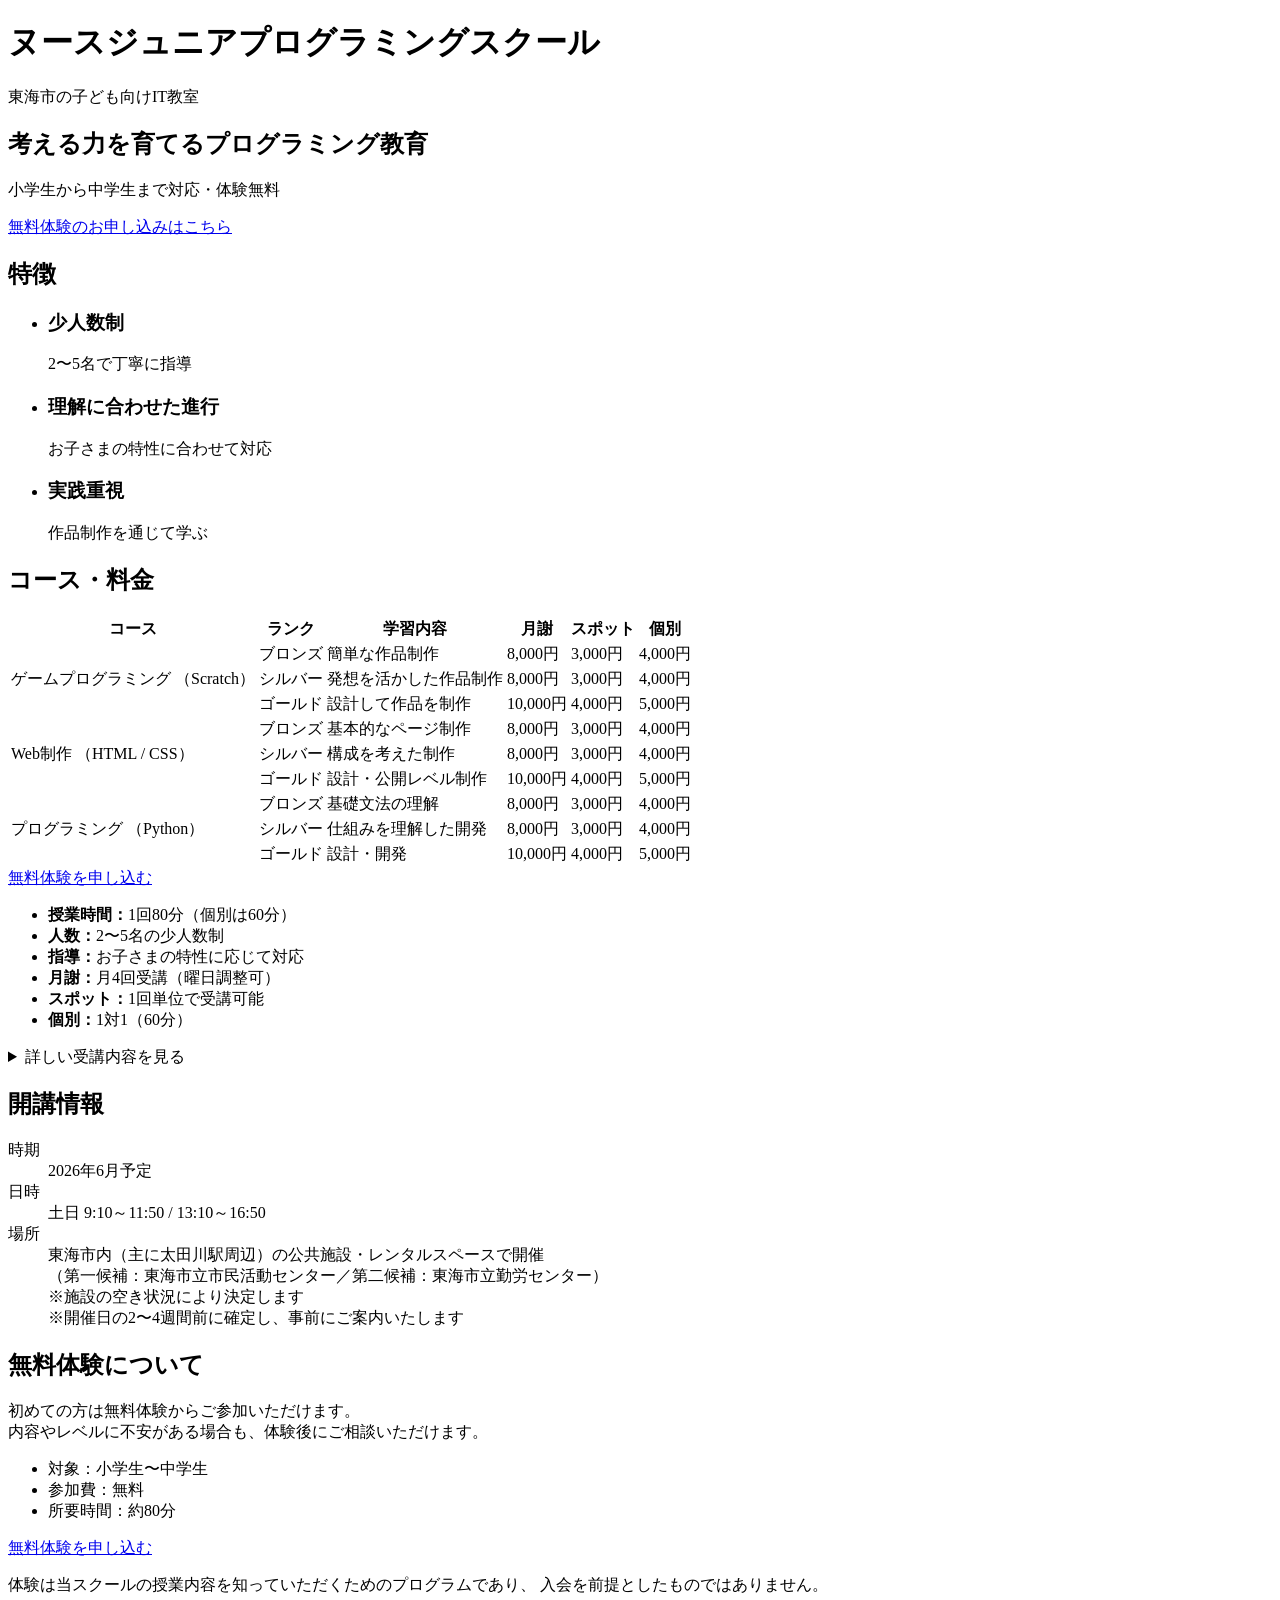
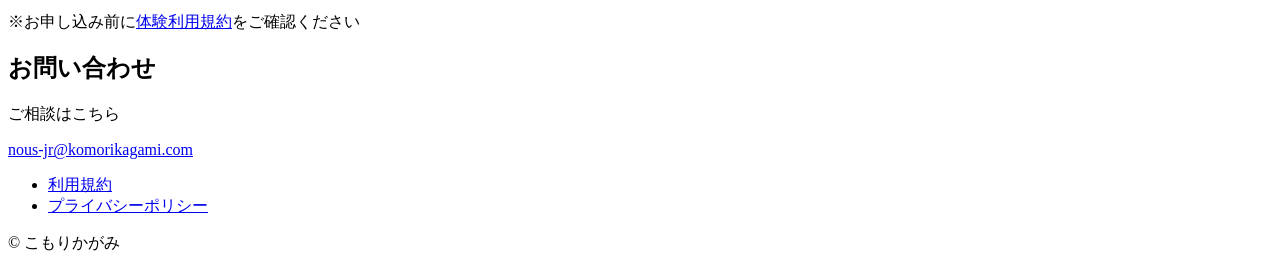
==== public/index.html @ 8a02c29c "体験利用規約ページを新規作成し、利用規約を更新。404エラーページとプライバシーポリシーへのリンクを追加。スタイルシートを修正し、ボタンのホバー・アクティブ状態を追加。" ====
<!DOCTYPE html>
<html lang="ja">
<head>
  <meta charset="UTF-8">
  <meta name="viewport" content="width=device-width, initial-scale=1.0">
  <title>ヌースジュニアプログラミングスクール｜東海市の子ども向けIT教室</title>
  <meta name="description" content="東海市で開催。小学生〜中学生向けプログラミングスクール。体験無料。土日開催。少人数制・個別対応。">
  <link rel="stylesheet" href="/css/style.css">
</head>

<body>

<header class="l-header">
  <div class="l-container">
    <h1 class="p-header__title">ヌースジュニアプログラミングスクール</h1>
    <p class="p-header__subtitle">東海市の子ども向けIT教室</p>
  </div>
</header>

<main>

<section class="p-hero">
  <div class="l-container">
    <h2>考える力を育てるプログラミング教育</h2>
    <p>小学生から中学生まで対応・体験無料</p>
    <a href="https://docs.google.com/forms/d/e/1FAIpQLSctBQWxv1H7OwTexYbanA4-bkcDgWCHjvGzD7QszBF1A3O7LQ/viewform?usp=header" class="c-button">無料体験のお申し込みはこちら</a>
  </div>
</section>

<section class="p-section">
  <div class="l-container">
    <h2 class="c-section-title">特徴</h2>
    <ul class="p-features">
      <li class="p-features__item">
        <h3>少人数制</h3>
        <p>2〜5名で丁寧に指導</p>
      </li>
      <li class="p-features__item">
        <h3>理解に合わせた進行</h3>
        <p>お子さまの特性に合わせて対応</p>
      </li>
      <li class="p-features__item">
        <h3>実践重視</h3>
        <p>作品制作を通じて学ぶ</p>
      </li>
    </ul>
  </div>
</section>

<section class="p-section">
  <div class="l-container">
    <h2 class="c-section-title">コース・料金</h2>

    <div class="p-table">
      <table>
        <thead>
          <tr>
            <th>コース</th>
            <th>ランク</th>
            <th>学習内容</th>
            <th>月謝</th>
            <th>スポット</th>
            <th>個別</th>
          </tr>
        </thead>
        <tbody>
          <tr>
            <td rowspan="3">
              <span>ゲームプログラミング</span>
              <span>（Scratch）</span>
            </td>
            <td class="rank-bronze">ブロンズ</td>
            <td>簡単な作品制作</td>
            <td>8,000円</td>
            <td>3,000円</td>
            <td>4,000円</td>
          </tr>
          <tr>
            <td class="rank-silver">シルバー</td>
            <td>発想を活かした作品制作</td>
            <td>8,000円</td>
            <td>3,000円</td>
            <td>4,000円</td>
          </tr>
          <tr>
            <td class="rank-gold">ゴールド</td>
            <td>設計して作品を制作</td>
            <td>10,000円</td>
            <td>4,000円</td>
            <td>5,000円</td>
          </tr>

          <tr>
            <td rowspan="3">
              <span>Web制作</span>
              <span>（HTML / CSS）</span>
            </td>
            <td class="rank-bronze">ブロンズ</td>
            <td>基本的なページ制作</td>
            <td>8,000円</td>
            <td>3,000円</td>
            <td>4,000円</td>
          </tr>
          <tr>
            <td class="rank-silver">シルバー</td>
            <td>構成を考えた制作</td>
            <td>8,000円</td>
            <td>3,000円</td>
            <td>4,000円</td>
          </tr>
          <tr>
            <td class="rank-gold">ゴールド</td>
            <td>設計・公開レベル制作</td>
            <td>10,000円</td>
            <td>4,000円</td>
            <td>5,000円</td>
          </tr>

          <tr>
            <td rowspan="3">
              <span>プログラミング</span>
              <span>（Python）</span>
            </td>
            <td class="rank-bronze">ブロンズ</td>
            <td>基礎文法の理解</td>
            <td>8,000円</td>
            <td>3,000円</td>
            <td>4,000円</td>
          </tr>
          <tr>
            <td class="rank-silver">シルバー</td>
            <td>仕組みを理解した開発</td>
            <td>8,000円</td>
            <td>3,000円</td>
            <td>4,000円</td>
          </tr>
          <tr>
            <td class="rank-gold">ゴールド</td>
            <td>設計・開発</td>
            <td>10,000円</td>
            <td>4,000円</td>
            <td>5,000円</td>
          </tr>
        </tbody>
      </table>
    </div>

    <div class="p-cta">
      <a href="https://docs.google.com/forms/d/e/1FAIpQLSctBQWxv1H7OwTexYbanA4-bkcDgWCHjvGzD7QszBF1A3O7LQ/viewform?usp=header" class="c-button">
        無料体験を申し込む
      </a>
    </div>

    <div class="p-pricing-summary">
      <ul>
        <li><strong>授業時間：</strong>1回80分（個別は60分）</li>
        <li><strong>人数：</strong>2〜5名の少人数制</li>
        <li><strong>指導：</strong>お子さまの特性に応じて対応</li>
        <li><strong>月謝：</strong>月4回受講（曜日調整可）</li>
        <li><strong>スポット：</strong>1回単位で受講可能</li>
        <li><strong>個別：</strong>1対1（60分）</li>
      </ul>
    </div>

    <details class="p-details">
      <summary>詳しい受講内容を見る</summary>

      <h3>入会金</h3>
      <ul>
        <li>20,000円（初回のみ）</li>
        <li>保護者単位で適用（兄弟姉妹は追加不要）</li>
        <li>退会後に再入会する場合は再度発生します</li>
      </ul>

      <h3>月謝（月4回保証）</h3>
      <ul>
        <li>各コース・ランクに応じた月謝です</li>
        <li>月4回分の授業を受講可能（曜日は事前に調整）</li>
      </ul>

      <h3>スポット受講</h3>
      <ul>
        <li>空き枠がある場合に限り、1回単位で受講可能</li>
        <li>通常授業と同じ内容を受講可能</li>
      </ul>

      <h3>個別レッスン（60分）</h3>
      <ul>
        <li>1対1で行う特別レッスン</li>
        <li>生徒の希望に応じた内容に対応</li>
      </ul>

    </details>

  </div>
</section>

<section class="p-section">
  <div class="l-container">
    <h2 class="c-section-title">開講情報</h2>
    <dl class="p-info">
      <dt>時期</dt>
      <dd>2026年6月予定</dd>

      <dt>日時</dt>
      <dd>土日 9:10～11:50 / 13:10～16:50</dd>

      <dt>場所</dt>
      <dd>
        東海市内（主に太田川駅周辺）の公共施設・レンタルスペースで開催<br>
        （第一候補：東海市立市民活動センター／第二候補：東海市立勤労センター）<br>
        ※施設の空き状況により決定します<br>
        ※開催日の2〜4週間前に確定し、事前にご案内いたします
      </dd>
    </dl>
  </div>
</section>

<section class="p-section">
  <div class="l-container">

    <h2 class="c-section-title">無料体験について</h2>

    <p>
      初めての方は無料体験からご参加いただけます。<br>
      内容やレベルに不安がある場合も、体験後にご相談いただけます。
    </p>

    <ul>
      <li>対象：小学生〜中学生</li>
      <li>参加費：無料</li>
      <li>所要時間：約80分</li>
    </ul>

    <p class="p-cta">
      <a href="https://docs.google.com/forms/d/e/1FAIpQLSctBQWxv1H7OwTexYbanA4-bkcDgWCHjvGzD7QszBF1A3O7LQ/viewform?usp=header" class="c-button">
        無料体験を申し込む
      </a>
    </p>

    <p class="p-note">
      体験は当スクールの授業内容を知っていただくためのプログラムであり、
      入会を前提としたものではありません。
    </p>

    <p class="p-note">
      ※お申し込み前に<a href="/taiken-terms.html" target="_blank">体験利用規約</a>をご確認ください
    </p>

  </div>
</section>

<section id="contact" class="p-section">
  <div class="l-container">
    <h2 class="c-section-title">お問い合わせ</h2>
    <p>ご相談はこちら</p>
    <p><a href="mailto:nous-jr@komorikagami.com">nous-jr@komorikagami.com</a></p>
  </div>
</section>

</main>

<footer class="l-footer">
  <div class="l-container">
    <nav>
      <ul class="footer-nav">
        <li><a href="/terms.html">利用規約</a></li>
        <li><a href="/privacy.html">プライバシーポリシー</a></li>
      </ul>
    </nav>
    <p>© こもりかがみ</p>
  </div>
</footer>

</body>
</html>
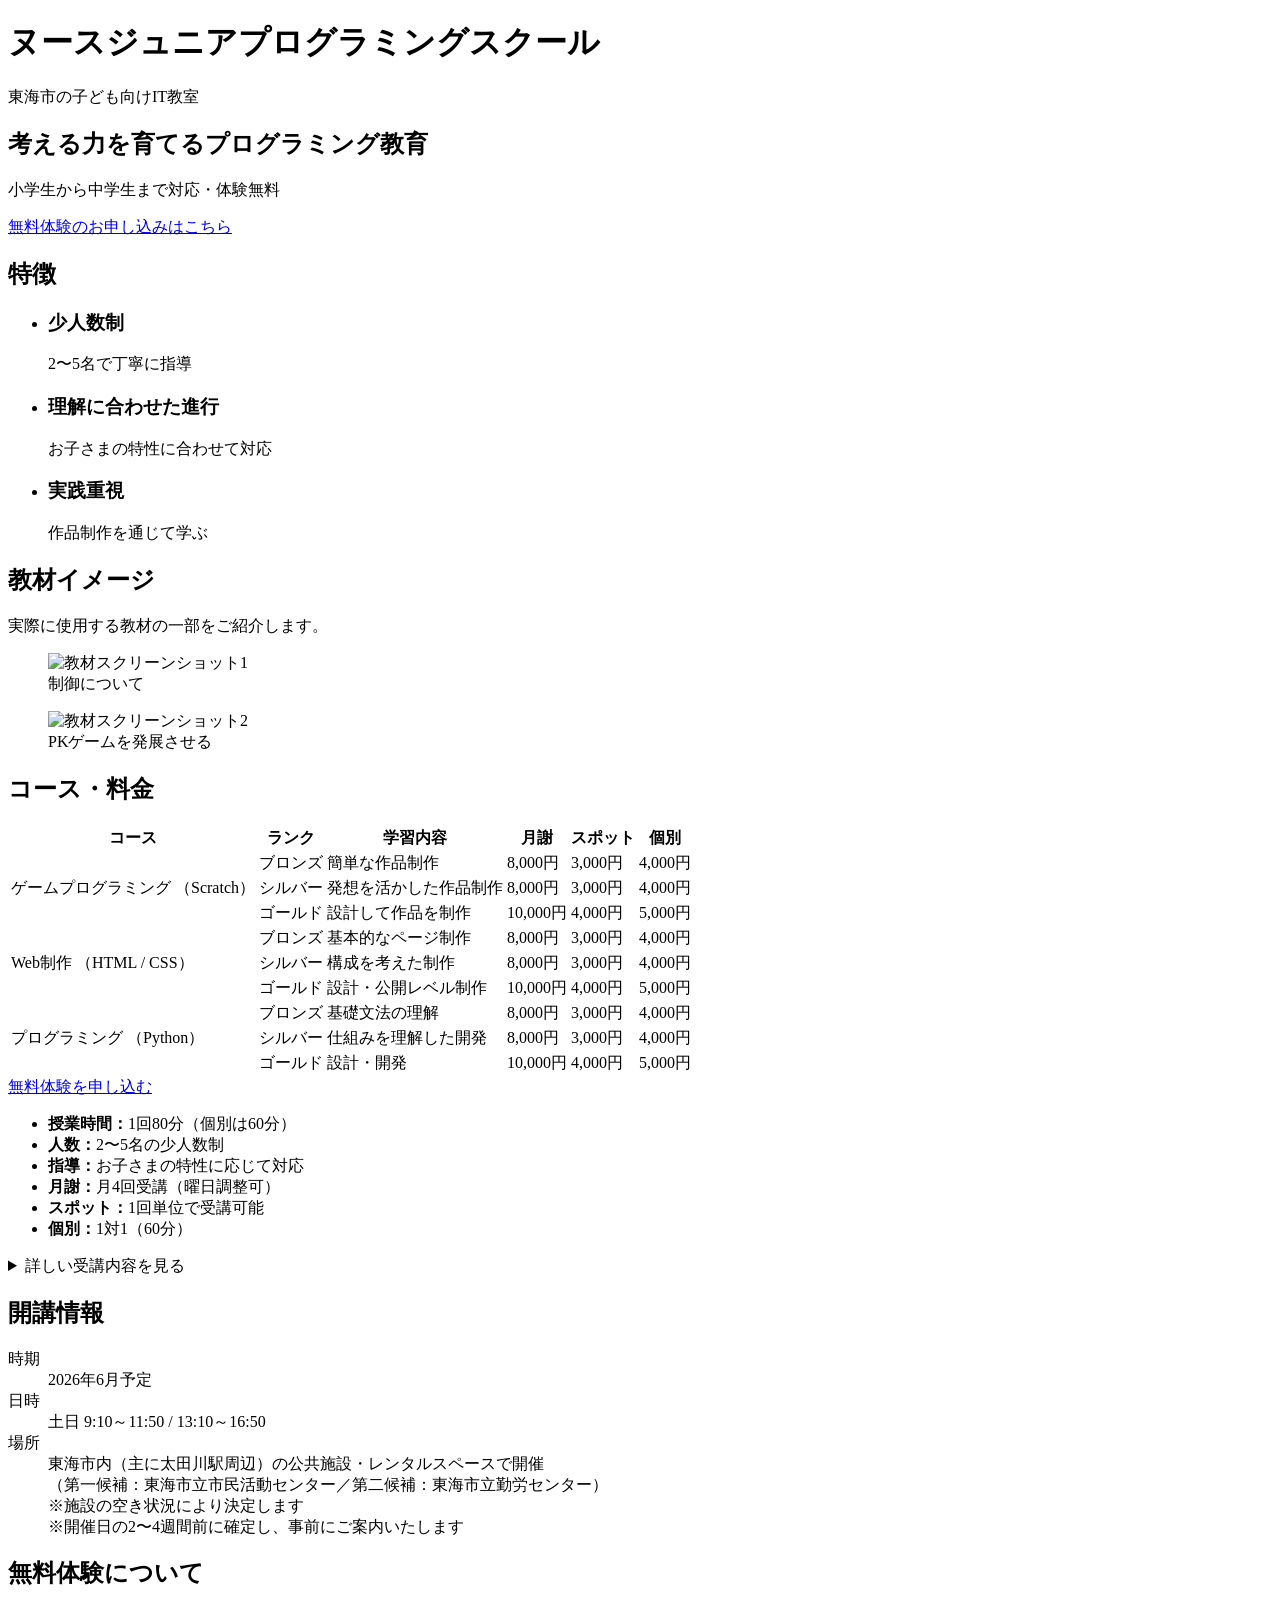
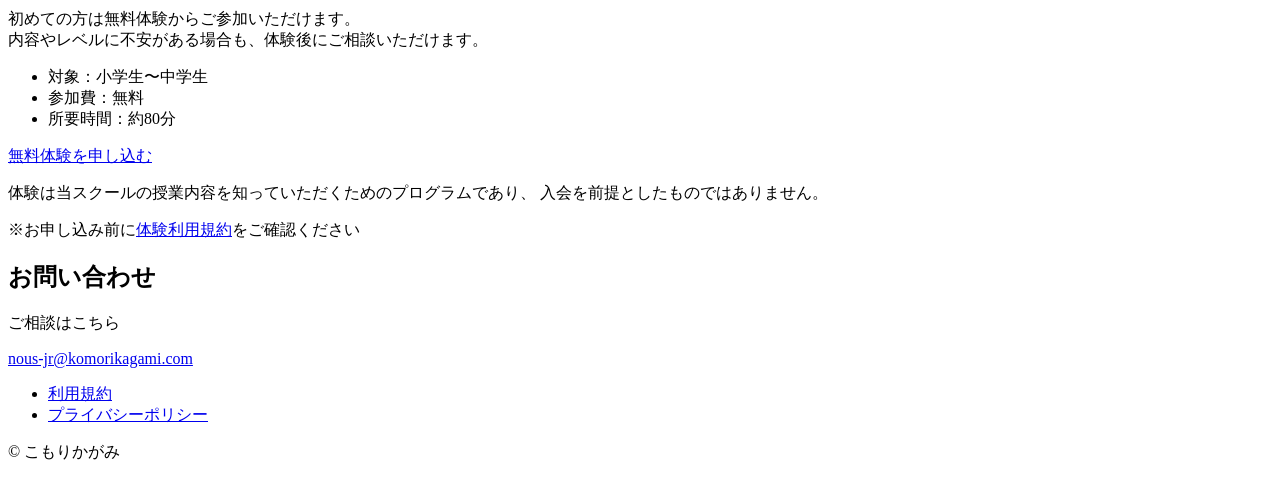
==== commit 6f945aa1: "Refactor code structure for improved readability and maintainability" ====
--- a/public/index.html
+++ b/public/index.html
@@ -49,6 +49,30 @@
 
 <section class="p-section">
   <div class="l-container">
+
+    <h2 class="c-section-title">教材イメージ</h2>
+
+    <p>
+      実際に使用する教材の一部をご紹介します。
+    </p>
+
+    <div class="p-screenshots">
+      <figure class="p-screenshots__item">
+        <img src="/assets/images/ref-scratch-course-01.png" alt="教材スクリーンショット1">
+        <figcaption>制御について</figcaption>
+      </figure>
+
+      <figure class="p-screenshots__item">
+        <img src="/assets/images/ref-scratch-course-02.png" alt="教材スクリーンショット2">
+        <figcaption>PKゲームを発展させる</figcaption>
+      </figure>
+    </div>
+
+  </div>
+</section>
+
+<section class="p-section">
+  <div class="l-container">
     <h2 class="c-section-title">コース・料金</h2>
 
     <div class="p-table">
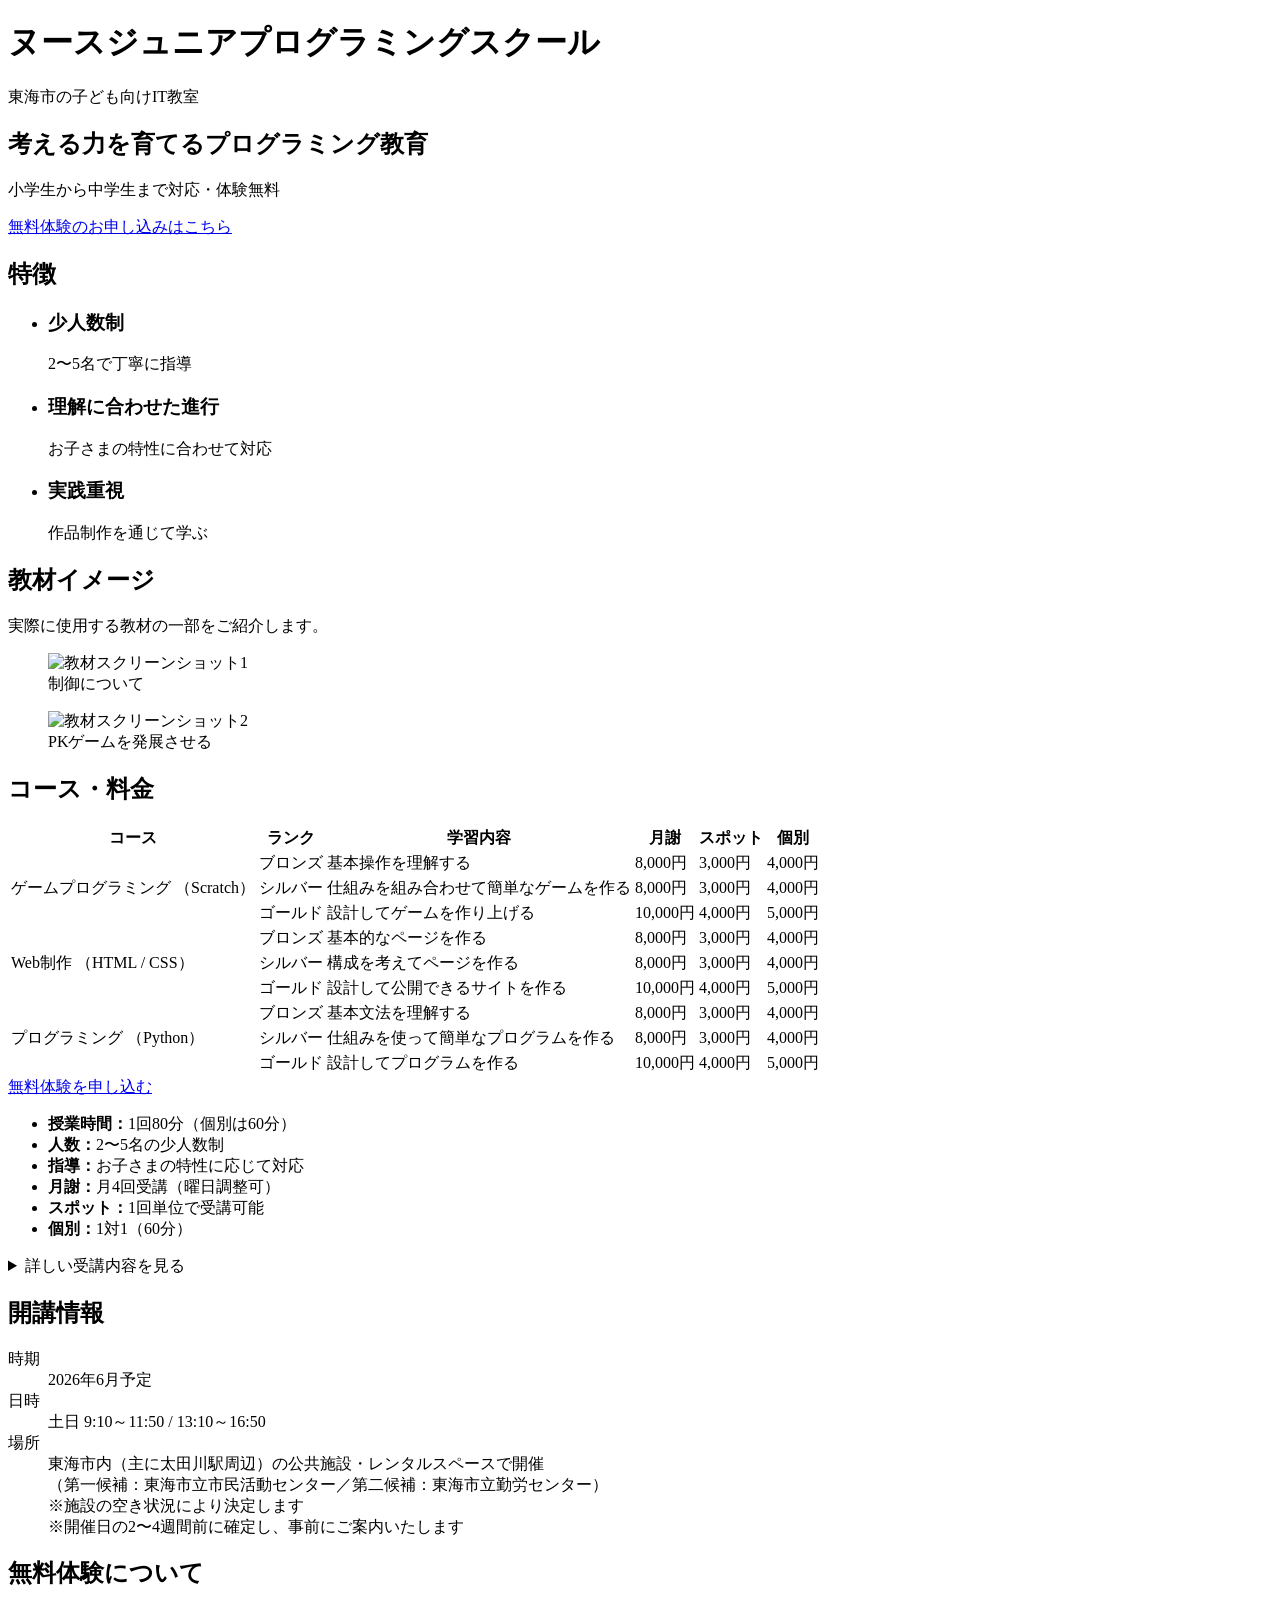
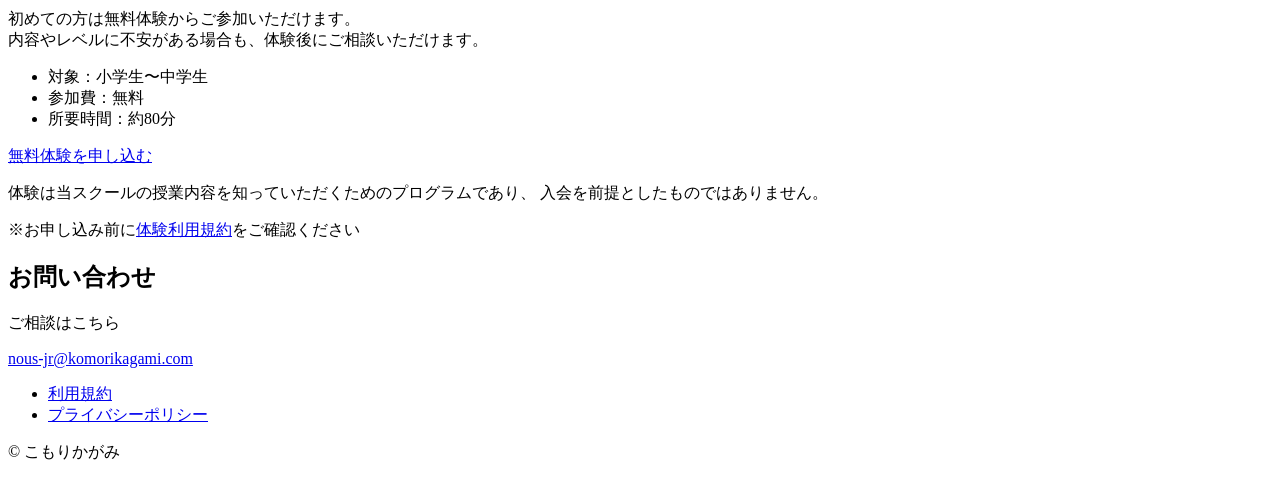
==== commit a32aad4a: "コース内容の説明を明確化し、月謝の詳細を修正" ====
--- a/public/index.html
+++ b/public/index.html
@@ -94,21 +94,21 @@
               <span>（Scratch）</span>
             </td>
             <td class="rank-bronze">ブロンズ</td>
-            <td>簡単な作品制作</td>
+            <td>基本操作を理解する</td>
             <td>8,000円</td>
             <td>3,000円</td>
             <td>4,000円</td>
           </tr>
           <tr>
             <td class="rank-silver">シルバー</td>
-            <td>発想を活かした作品制作</td>
+            <td>仕組みを組み合わせて簡単なゲームを作る</td>
             <td>8,000円</td>
             <td>3,000円</td>
             <td>4,000円</td>
           </tr>
           <tr>
             <td class="rank-gold">ゴールド</td>
-            <td>設計して作品を制作</td>
+            <td>設計してゲームを作り上げる</td>
             <td>10,000円</td>
             <td>4,000円</td>
             <td>5,000円</td>
@@ -120,21 +120,21 @@
               <span>（HTML / CSS）</span>
             </td>
             <td class="rank-bronze">ブロンズ</td>
-            <td>基本的なページ制作</td>
+            <td>基本的なページを作る</td>
             <td>8,000円</td>
             <td>3,000円</td>
             <td>4,000円</td>
           </tr>
           <tr>
             <td class="rank-silver">シルバー</td>
-            <td>構成を考えた制作</td>
+            <td>構成を考えてページを作る</td>
             <td>8,000円</td>
             <td>3,000円</td>
             <td>4,000円</td>
           </tr>
           <tr>
             <td class="rank-gold">ゴールド</td>
-            <td>設計・公開レベル制作</td>
+            <td>設計して公開できるサイトを作る</td>
             <td>10,000円</td>
             <td>4,000円</td>
             <td>5,000円</td>
@@ -146,21 +146,21 @@
               <span>（Python）</span>
             </td>
             <td class="rank-bronze">ブロンズ</td>
-            <td>基礎文法の理解</td>
+            <td>基本文法を理解する</td>
             <td>8,000円</td>
             <td>3,000円</td>
             <td>4,000円</td>
           </tr>
           <tr>
             <td class="rank-silver">シルバー</td>
-            <td>仕組みを理解した開発</td>
+            <td>仕組みを使って簡単なプログラムを作る</td>
             <td>8,000円</td>
             <td>3,000円</td>
             <td>4,000円</td>
           </tr>
           <tr>
             <td class="rank-gold">ゴールド</td>
-            <td>設計・開発</td>
+            <td>設計してプログラムを作る</td>
             <td>10,000円</td>
             <td>4,000円</td>
             <td>5,000円</td>
@@ -196,10 +196,10 @@
         <li>退会後に再入会する場合は再度発生します</li>
       </ul>
 
-      <h3>月謝（月4回保証）</h3>
+      <h3>月謝（月4回）</h3>
       <ul>
         <li>各コース・ランクに応じた月謝です</li>
-        <li>月4回分の授業を受講可能（曜日は事前に調整）</li>
+        <li>月4回分の授業を受講可能（曜日・時間は事前に調整）</li>
       </ul>
 
       <h3>スポット受講</h3>
@@ -210,8 +210,7 @@
 
       <h3>個別レッスン（60分）</h3>
       <ul>
-        <li>1対1で行う特別レッスン</li>
-        <li>生徒の希望に応じた内容に対応</li>
+        <li>1対1でじっくりサポートするレッスン</li>
       </ul>
 
     </details>
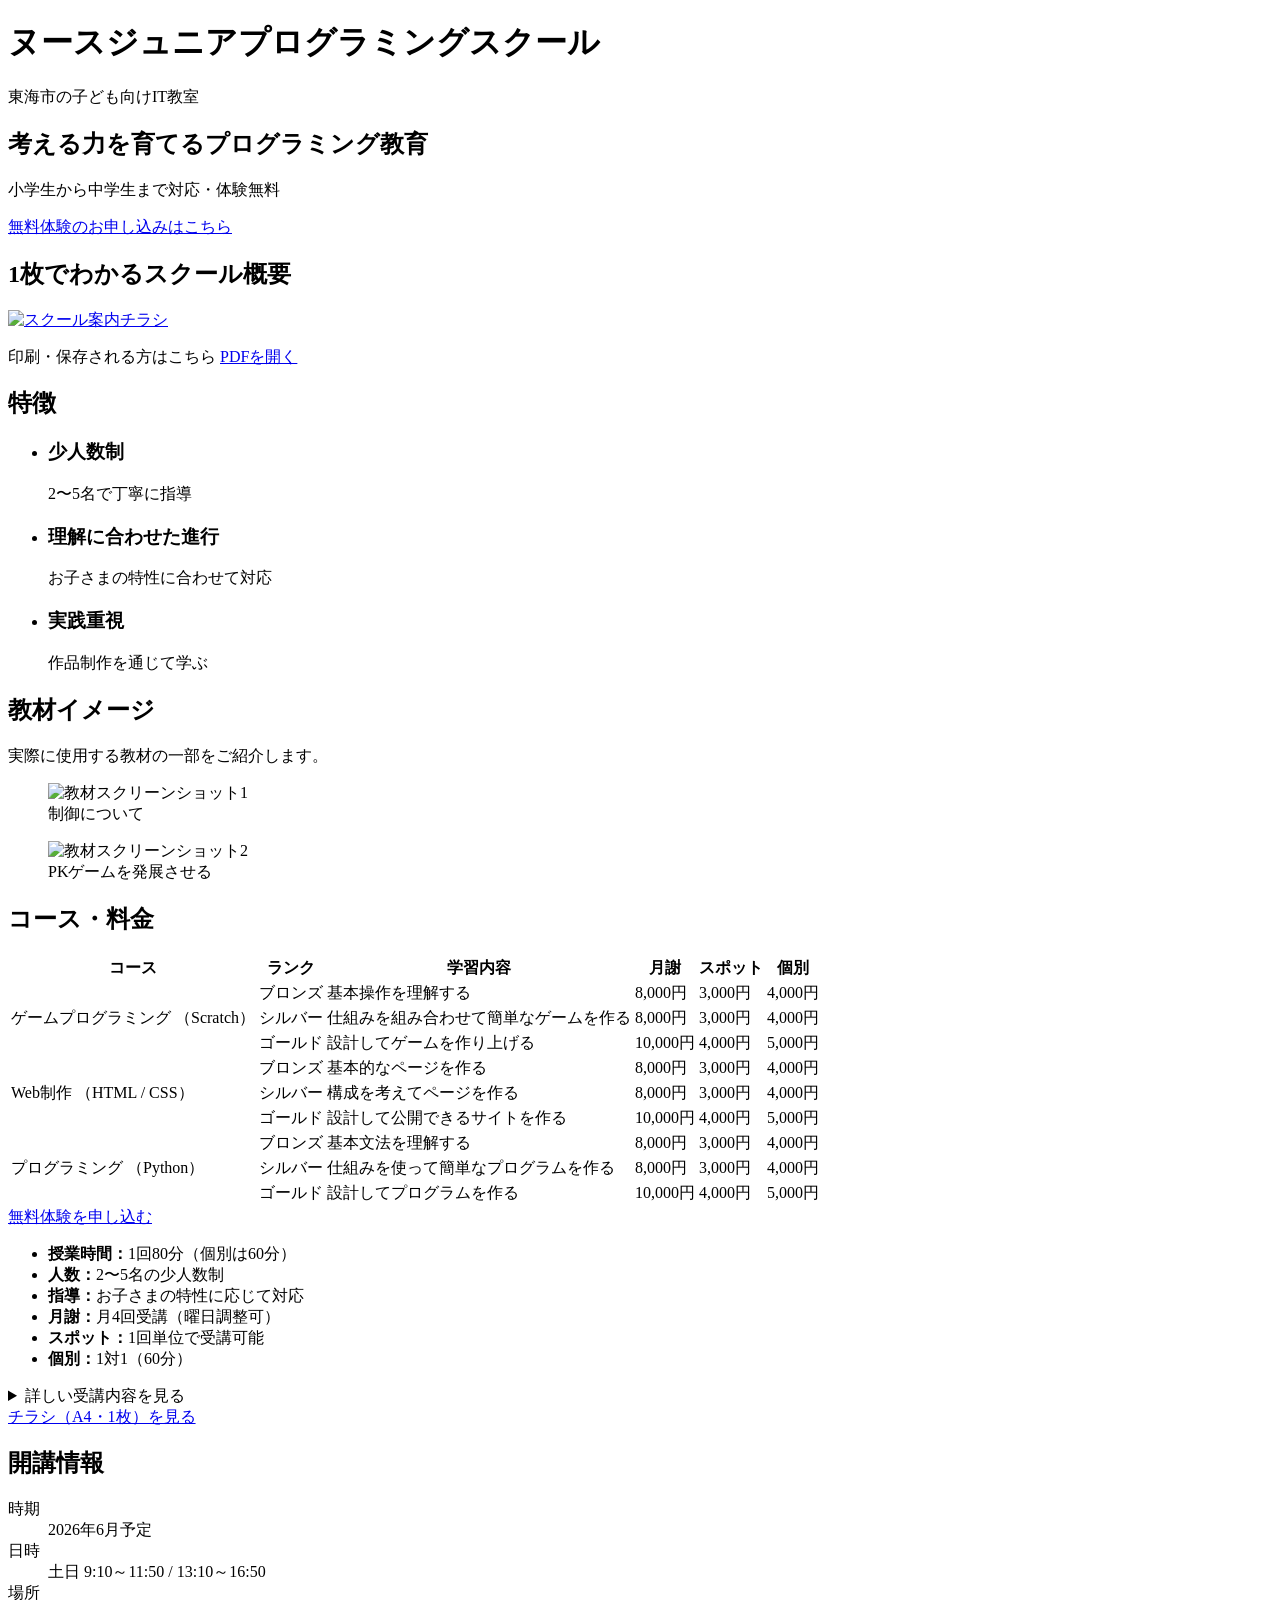
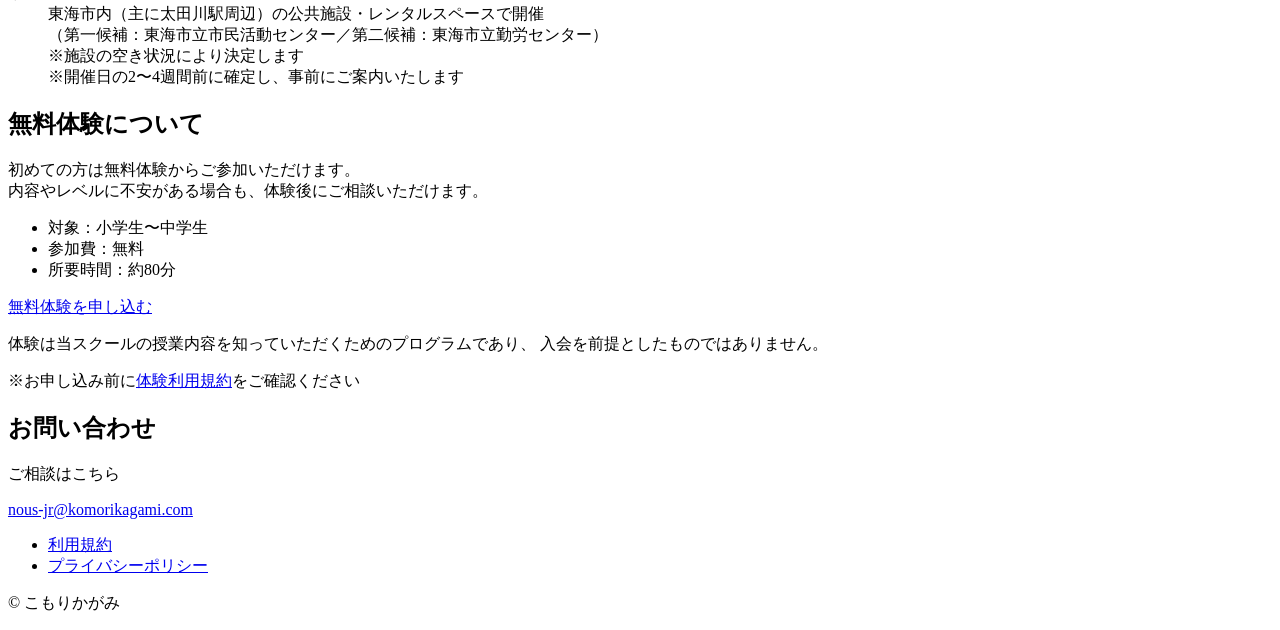
==== commit b7936141: "新しいフライヤーを追加し、スタイルを適用" ====
--- a/public/index.html
+++ b/public/index.html
@@ -24,6 +24,21 @@
     <h2>考える力を育てるプログラミング教育</h2>
     <p>小学生から中学生まで対応・体験無料</p>
     <a href="https://docs.google.com/forms/d/e/1FAIpQLSctBQWxv1H7OwTexYbanA4-bkcDgWCHjvGzD7QszBF1A3O7LQ/viewform?usp=header" class="c-button">無料体験のお申し込みはこちら</a>
+  </div>
+</section>
+
+<section class="p-section p-flyer">
+  <div class="l-container">
+    <h2 class="c-section-title">1枚でわかるスクール概要</h2>
+
+    <a href="/assets/docs/flyer/nous-jr-flyer-2026-04.pdf" target="_blank" rel="noopener">
+      <img src="/assets/images/nous-jr-flyer-2026-04.png" alt="スクール案内チラシ">
+    </a>
+
+    <p class="p-note">
+      印刷・保存される方はこちら
+      <a href="/assets/docs/flyer/nous-jr-flyer-2026-04.pdf" target="_blank" rel="noopener">PDFを開く</a>
+    </p>
   </div>
 </section>
 
@@ -215,6 +230,11 @@
 
     </details>
 
+    <div class="p-cta">
+      <a href="/assets/docs/flyer/nous-jr-flyer-2026-04.pdf" class="c-button" target="_blank" rel="noopener">
+        チラシ（A4・1枚）を見る
+      </a>
+    </div>
   </div>
 </section>
 
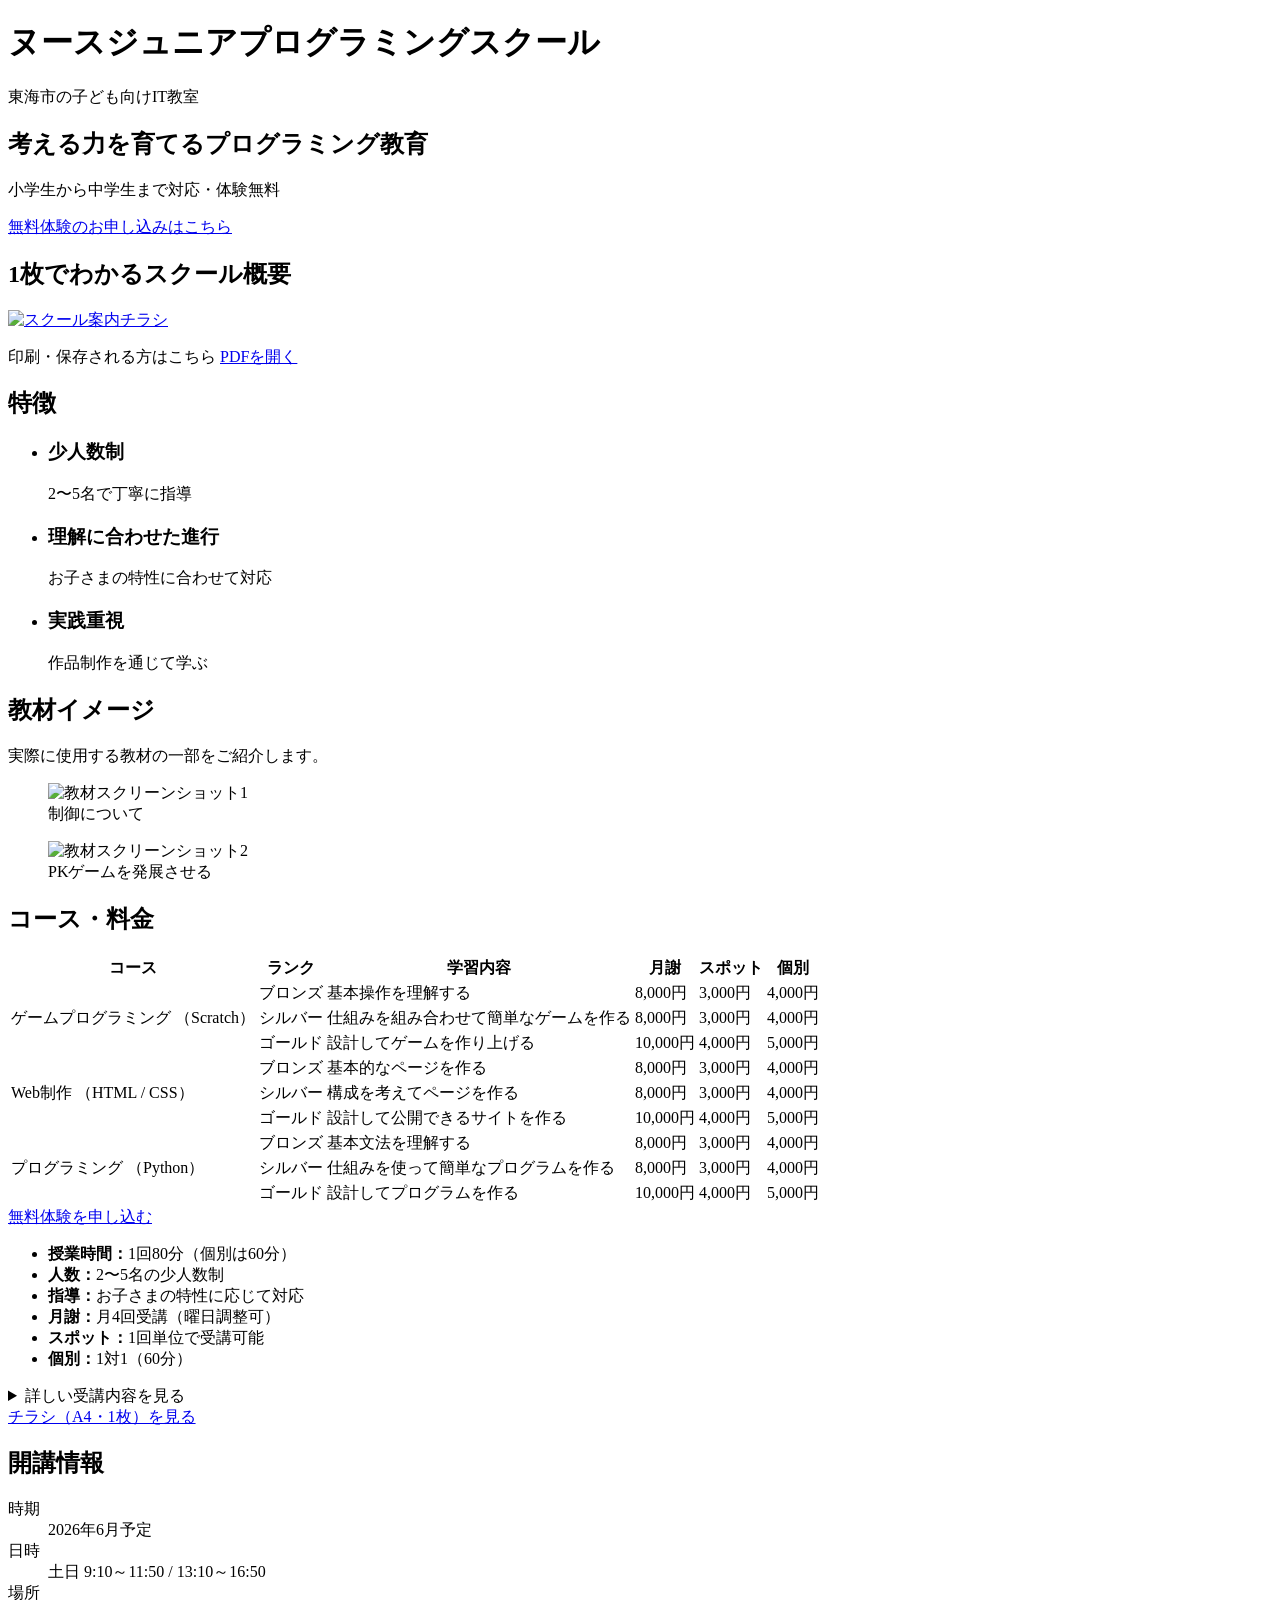
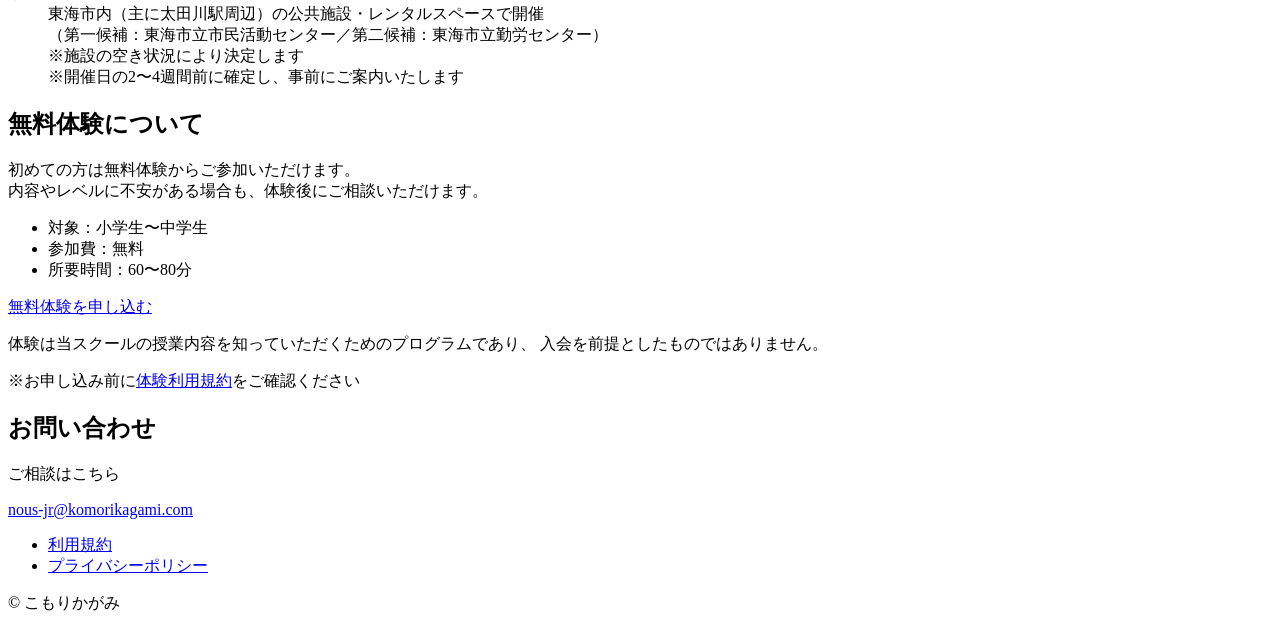
==== commit 7a89448c: "所要時間の表記を修正" ====
--- a/public/index.html
+++ b/public/index.html
@@ -272,7 +272,7 @@
     <ul>
       <li>対象：小学生〜中学生</li>
       <li>参加費：無料</li>
-      <li>所要時間：約80分</li>
+      <li>所要時間：60〜80分</li>
     </ul>
 
     <p class="p-cta">
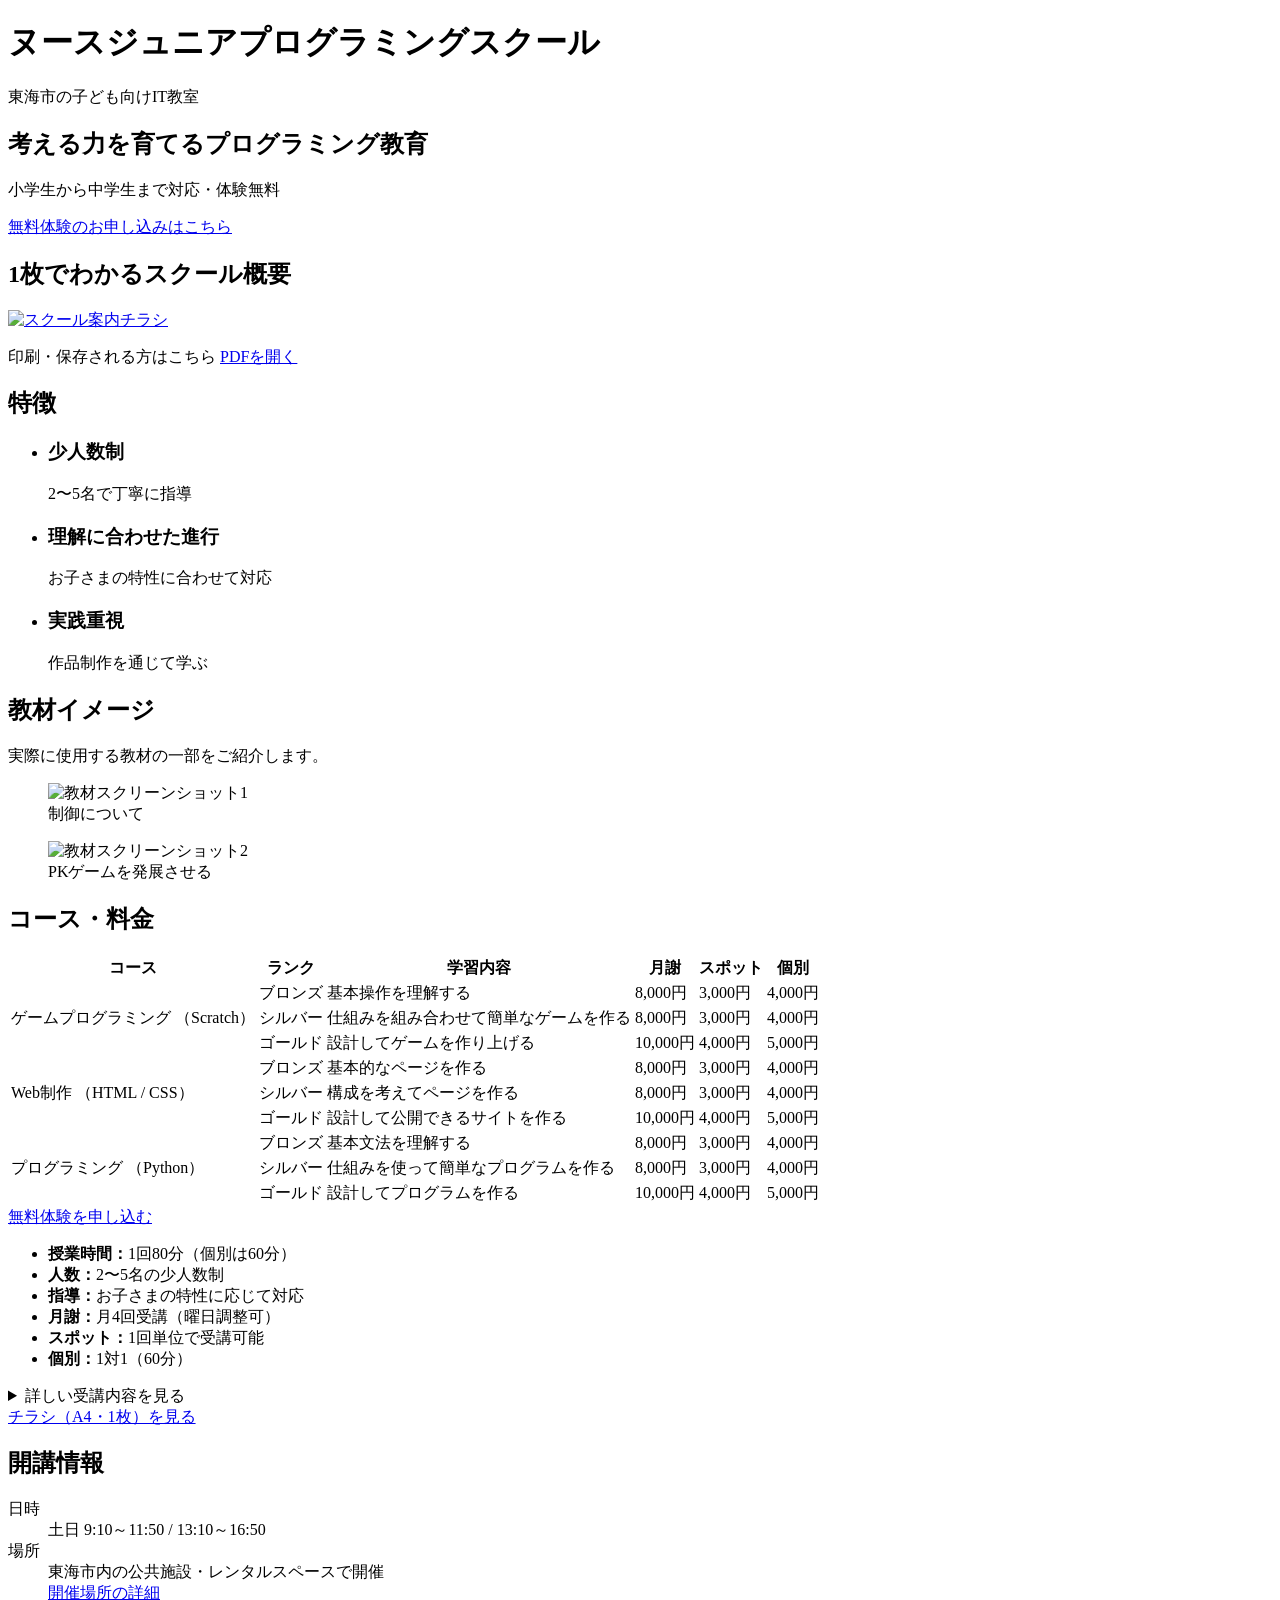
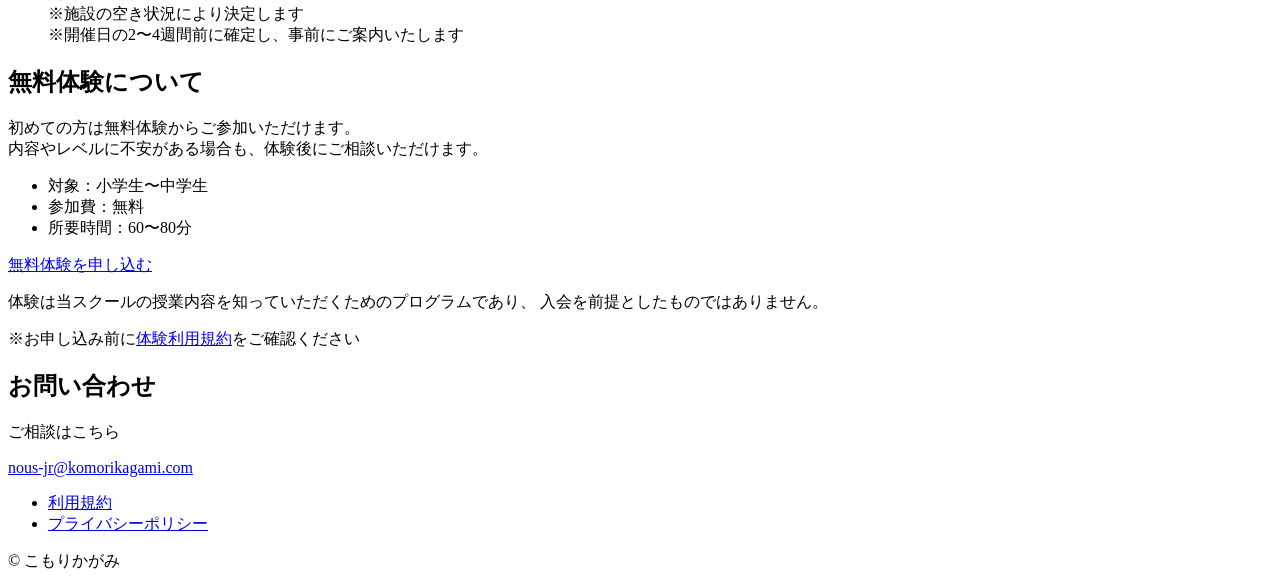
==== commit 6f2d2766: "開催場所ページを追加し、場所情報を整理" ====
--- a/public/index.html
+++ b/public/index.html
@@ -242,16 +242,14 @@
   <div class="l-container">
     <h2 class="c-section-title">開講情報</h2>
     <dl class="p-info">
-      <dt>時期</dt>
-      <dd>2026年6月予定</dd>
 
       <dt>日時</dt>
       <dd>土日 9:10～11:50 / 13:10～16:50</dd>
 
       <dt>場所</dt>
       <dd>
-        東海市内（主に太田川駅周辺）の公共施設・レンタルスペースで開催<br>
-        （第一候補：東海市立市民活動センター／第二候補：東海市立勤労センター）<br>
+        東海市内の公共施設・レンタルスペースで開催<br>
+        <a href="/locations.html">開催場所の詳細</a><br>
         ※施設の空き状況により決定します<br>
         ※開催日の2〜4週間前に確定し、事前にご案内いたします
       </dd>
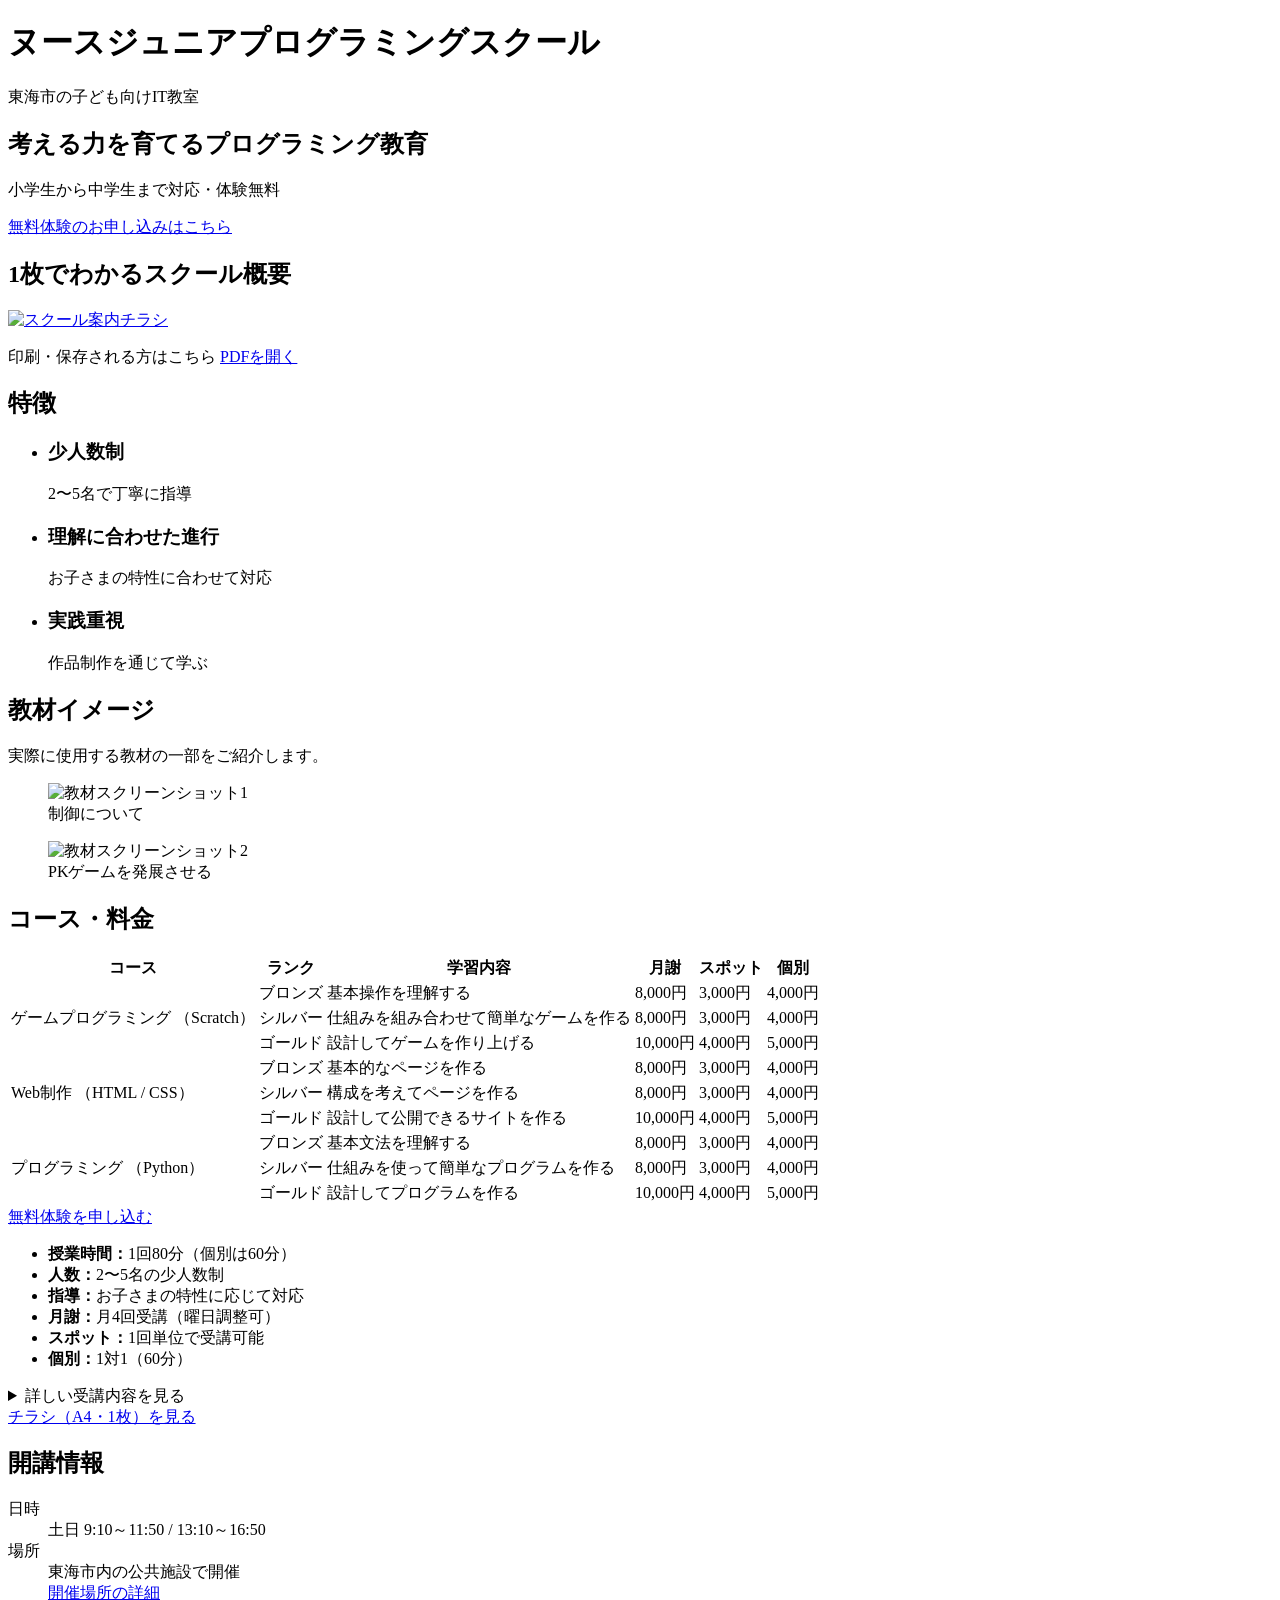
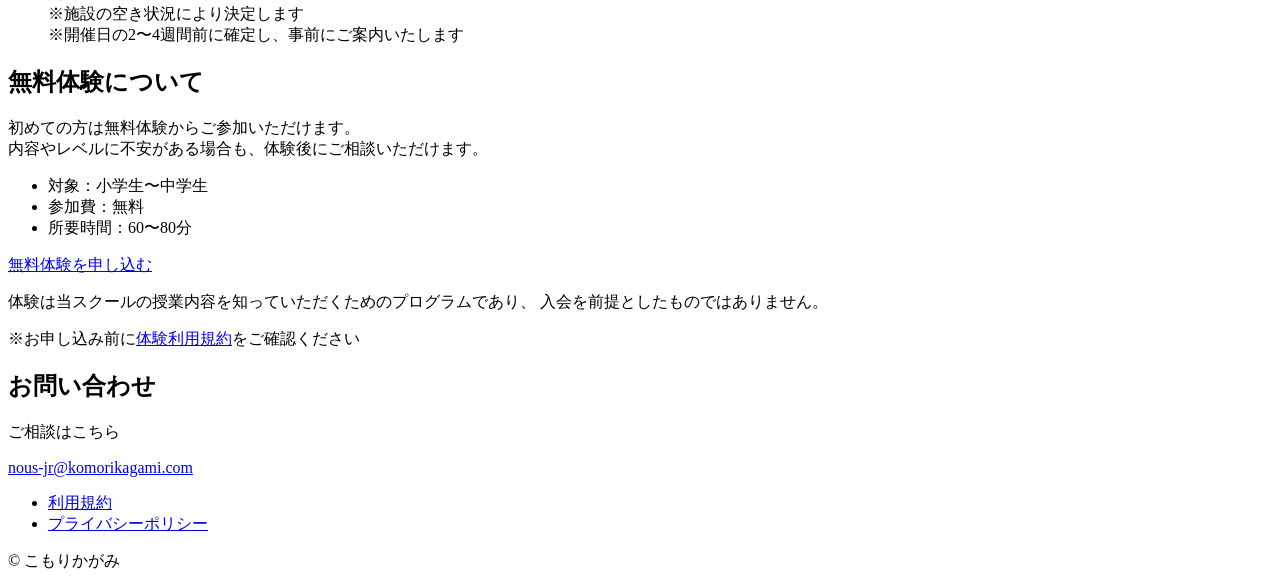
==== commit 13a2e381: "開催場所の表記を修正" ====
--- a/public/index.html
+++ b/public/index.html
@@ -248,7 +248,7 @@
 
       <dt>場所</dt>
       <dd>
-        東海市内の公共施設・レンタルスペースで開催<br>
+        東海市内の公共施設で開催<br>
         <a href="/locations.html">開催場所の詳細</a><br>
         ※施設の空き状況により決定します<br>
         ※開催日の2〜4週間前に確定し、事前にご案内いたします
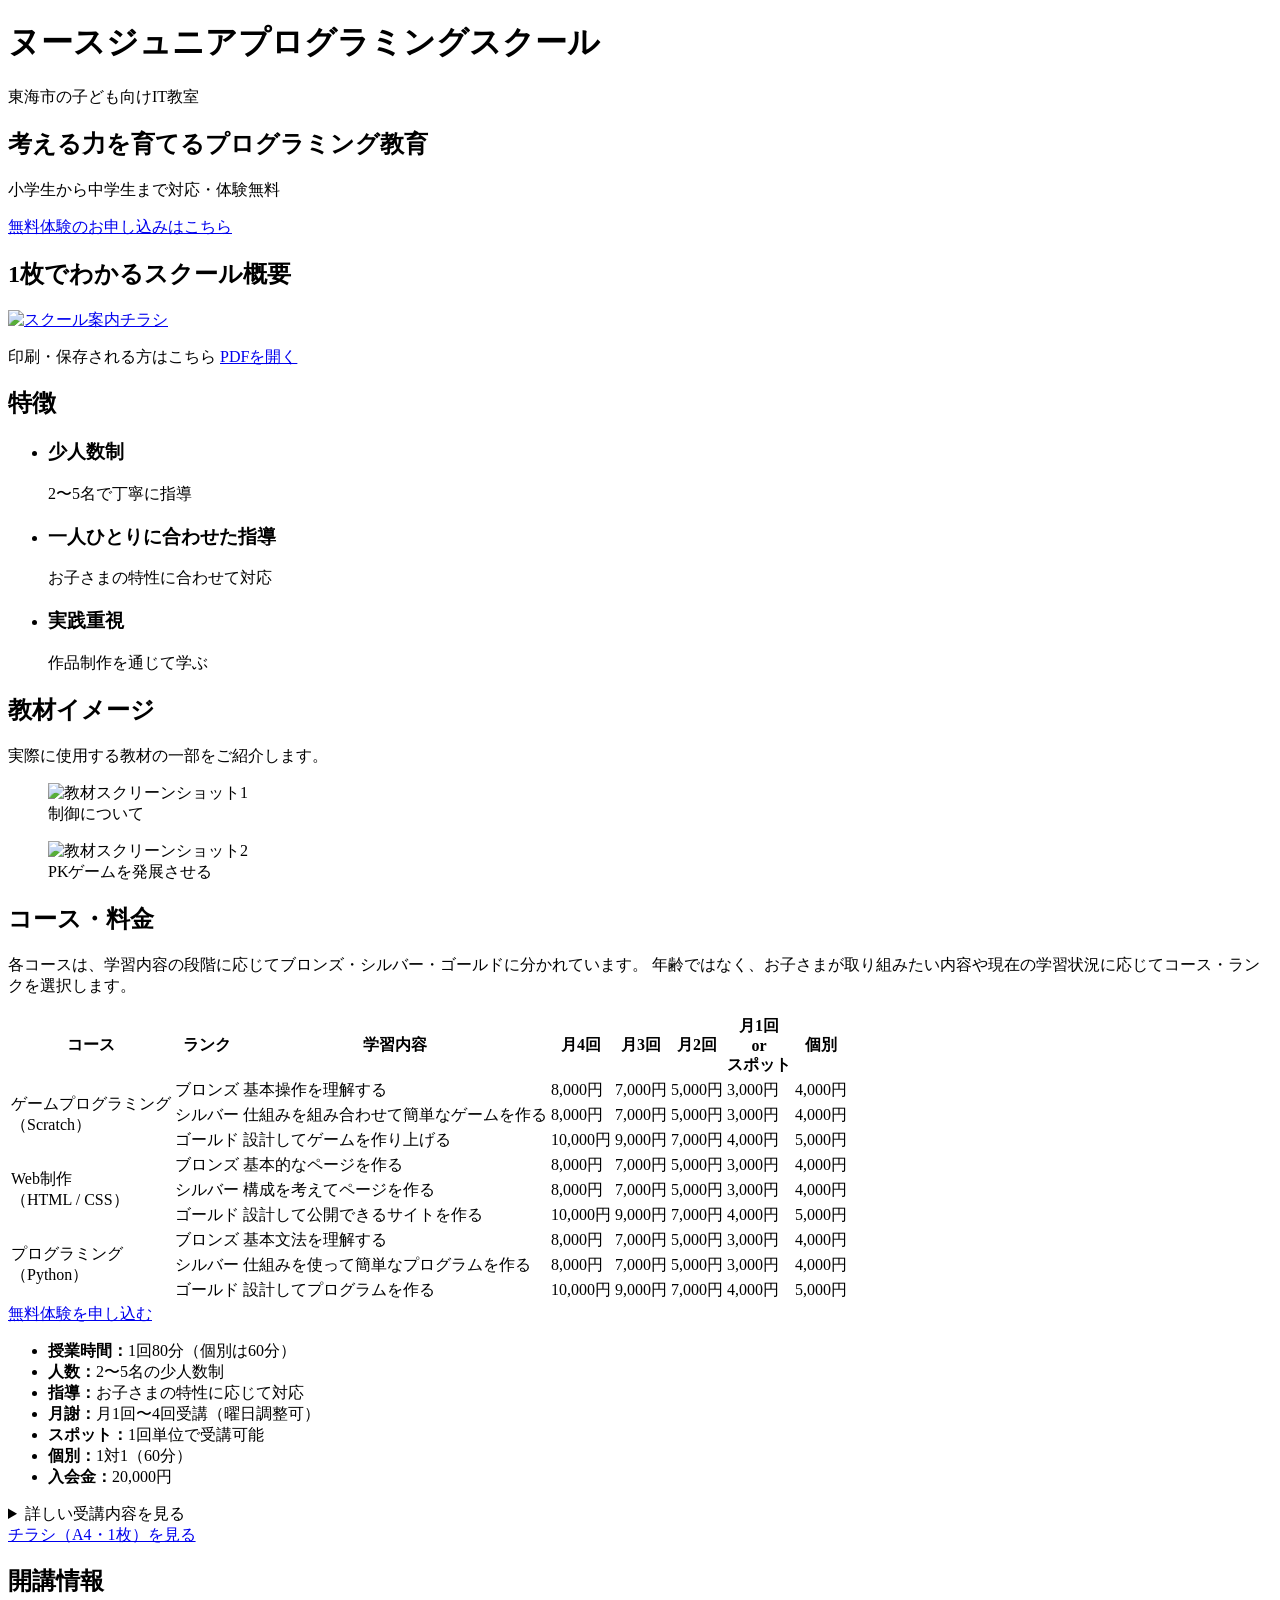
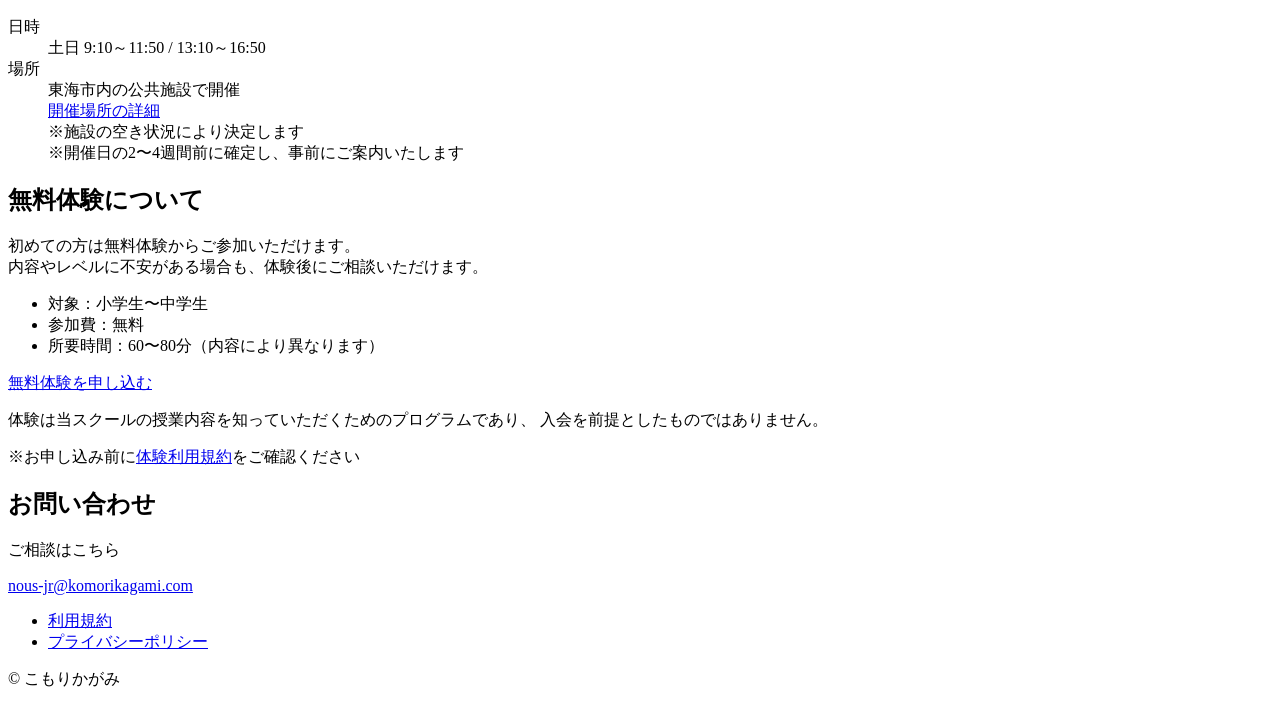
==== commit 229ba5de: "コース・料金セクションの内容を更新し、指導方針や月謝の詳細を明確化" ====
--- a/public/index.html
+++ b/public/index.html
@@ -51,7 +51,7 @@
         <p>2〜5名で丁寧に指導</p>
       </li>
       <li class="p-features__item">
-        <h3>理解に合わせた進行</h3>
+        <h3>一人ひとりに合わせた指導</h3>
         <p>お子さまの特性に合わせて対応</p>
       </li>
       <li class="p-features__item">
@@ -90,6 +90,11 @@
   <div class="l-container">
     <h2 class="c-section-title">コース・料金</h2>
 
+    <p class="p-pricing-lead">
+      各コースは、学習内容の段階に応じてブロンズ・シルバー・ゴールドに分かれています。
+      年齢ではなく、お子さまが取り組みたい内容や現在の学習状況に応じてコース・ランクを選択します。
+    </p>
+
     <div class="p-table">
       <table>
         <thead>
@@ -97,20 +102,24 @@
             <th>コース</th>
             <th>ランク</th>
             <th>学習内容</th>
-            <th>月謝</th>
-            <th>スポット</th>
+            <th>月4回</th>
+            <th>月3回</th>
+            <th>月2回</th>
+            <th>月1回<br>or<br>スポット</th>
             <th>個別</th>
           </tr>
         </thead>
         <tbody>
           <tr>
             <td rowspan="3">
-              <span>ゲームプログラミング</span>
+              <span>ゲームプログラミング</span><br>
               <span>（Scratch）</span>
             </td>
             <td class="rank-bronze">ブロンズ</td>
             <td>基本操作を理解する</td>
             <td>8,000円</td>
+            <td>7,000円</td>
+            <td>5,000円</td>
             <td>3,000円</td>
             <td>4,000円</td>
           </tr>
@@ -118,6 +127,8 @@
             <td class="rank-silver">シルバー</td>
             <td>仕組みを組み合わせて簡単なゲームを作る</td>
             <td>8,000円</td>
+            <td>7,000円</td>
+            <td>5,000円</td>
             <td>3,000円</td>
             <td>4,000円</td>
           </tr>
@@ -125,18 +136,22 @@
             <td class="rank-gold">ゴールド</td>
             <td>設計してゲームを作り上げる</td>
             <td>10,000円</td>
+            <td>9,000円</td>
+            <td>7,000円</td>
             <td>4,000円</td>
             <td>5,000円</td>
           </tr>
 
           <tr>
             <td rowspan="3">
-              <span>Web制作</span>
+              <span>Web制作</span><br>
               <span>（HTML / CSS）</span>
             </td>
             <td class="rank-bronze">ブロンズ</td>
             <td>基本的なページを作る</td>
             <td>8,000円</td>
+            <td>7,000円</td>
+            <td>5,000円</td>
             <td>3,000円</td>
             <td>4,000円</td>
           </tr>
@@ -144,6 +159,8 @@
             <td class="rank-silver">シルバー</td>
             <td>構成を考えてページを作る</td>
             <td>8,000円</td>
+            <td>7,000円</td>
+            <td>5,000円</td>
             <td>3,000円</td>
             <td>4,000円</td>
           </tr>
@@ -151,18 +168,22 @@
             <td class="rank-gold">ゴールド</td>
             <td>設計して公開できるサイトを作る</td>
             <td>10,000円</td>
+            <td>9,000円</td>
+            <td>7,000円</td>
             <td>4,000円</td>
             <td>5,000円</td>
           </tr>
 
           <tr>
             <td rowspan="3">
-              <span>プログラミング</span>
+              <span>プログラミング</span><br>
               <span>（Python）</span>
             </td>
             <td class="rank-bronze">ブロンズ</td>
             <td>基本文法を理解する</td>
             <td>8,000円</td>
+            <td>7,000円</td>
+            <td>5,000円</td>
             <td>3,000円</td>
             <td>4,000円</td>
           </tr>
@@ -170,6 +191,8 @@
             <td class="rank-silver">シルバー</td>
             <td>仕組みを使って簡単なプログラムを作る</td>
             <td>8,000円</td>
+            <td>7,000円</td>
+            <td>5,000円</td>
             <td>3,000円</td>
             <td>4,000円</td>
           </tr>
@@ -177,6 +200,8 @@
             <td class="rank-gold">ゴールド</td>
             <td>設計してプログラムを作る</td>
             <td>10,000円</td>
+            <td>9,000円</td>
+            <td>7,000円</td>
             <td>4,000円</td>
             <td>5,000円</td>
           </tr>
@@ -195,9 +220,10 @@
         <li><strong>授業時間：</strong>1回80分（個別は60分）</li>
         <li><strong>人数：</strong>2〜5名の少人数制</li>
         <li><strong>指導：</strong>お子さまの特性に応じて対応</li>
-        <li><strong>月謝：</strong>月4回受講（曜日調整可）</li>
+        <li><strong>月謝：</strong>月1回〜4回受講（曜日調整可）</li>
         <li><strong>スポット：</strong>1回単位で受講可能</li>
         <li><strong>個別：</strong>1対1（60分）</li>
+        <li><strong>入会金：</strong>20,000円</li>
       </ul>
     </div>
 
@@ -206,28 +232,48 @@
 
       <h3>入会金</h3>
       <ul>
-        <li>20,000円（初回のみ）</li>
-        <li>保護者単位で適用（兄弟姉妹は追加不要）</li>
-        <li>退会後に再入会する場合は再度発生します</li>
-      </ul>
-
-      <h3>月謝（月4回）</h3>
+        <li>20,000円</li>
+        <li>保護者単位で適用され、兄弟姉妹が入会する場合も追加の入会金はかかりません</li>
+        <li>年会費はかかりません</li>
+        <li>ご家族全員が退会した後、再度入会する場合は改めて入会金が必要です</li>
+      </ul>
+
+      <h3>月謝（月1回〜4回）</h3>
       <ul>
         <li>各コース・ランクに応じた月謝です</li>
-        <li>月4回分の授業を受講可能（曜日・時間は事前に調整）</li>
+        <li>月1回〜4回の授業を受講可能（曜日・時間は事前に調整）</li>
+        <li>受講回数が多いほど、1回あたりの料金がお得になります</li>
+        <li>回数変更の場合は、前月15日までにご相談ください</li>
       </ul>
 
       <h3>スポット受講</h3>
       <ul>
-        <li>空き枠がある場合に限り、1回単位で受講可能</li>
-        <li>通常授業と同じ内容を受講可能</li>
+        <li>1回単位で受講できます</li>
+        <li>空き枠がある場合にご利用いただけます</li>
+        <li>受講日時は当月の空き状況に応じて調整します</li>
       </ul>
 
       <h3>個別レッスン（60分）</h3>
       <ul>
         <li>1対1でじっくりサポートするレッスン</li>
-      </ul>
-
+        <li>教材のフォロー、発展課題、自由制作などに対応します</li>
+        <li>通常授業では時間をかけにくい内容にも取り組めます</li>
+      </ul>
+
+      <h3>スクール都合による休講</h3>
+      <ul>
+        <li>当スクールの都合により授業を休講とする場合は、休講となった授業回数に応じて月謝を減額します</li>
+        <li>休講分を別日に振り替える場合は、月謝の減額は行いません</li>
+        <li>月謝をお支払いいただいた後に休講となった場合は、次回以降の月謝から減額分を差し引いて調整します</li>
+      </ul>
+
+      <h3>長期間受講がない場合</h3>
+      <ul>
+        <li>1年間連続して受講がない場合は、在籍状況を確認するためご連絡します</li>
+        <li>ご連絡後、30日以内に今後の受講についてご連絡がない場合は、退会扱いとすることがあります</li>
+        <li>あらかじめ長期間受講しないことについてご連絡をいただいている場合は、この限りではありません</li>
+        <li>退会後に再度受講を希望される場合は、改めて入会手続きが必要です</li>
+      </ul>
     </details>
 
     <div class="p-cta">
@@ -270,7 +316,7 @@
     <ul>
       <li>対象：小学生〜中学生</li>
       <li>参加費：無料</li>
-      <li>所要時間：60〜80分</li>
+      <li>所要時間：60〜80分（内容により異なります）</li>
     </ul>
 
     <p class="p-cta">
